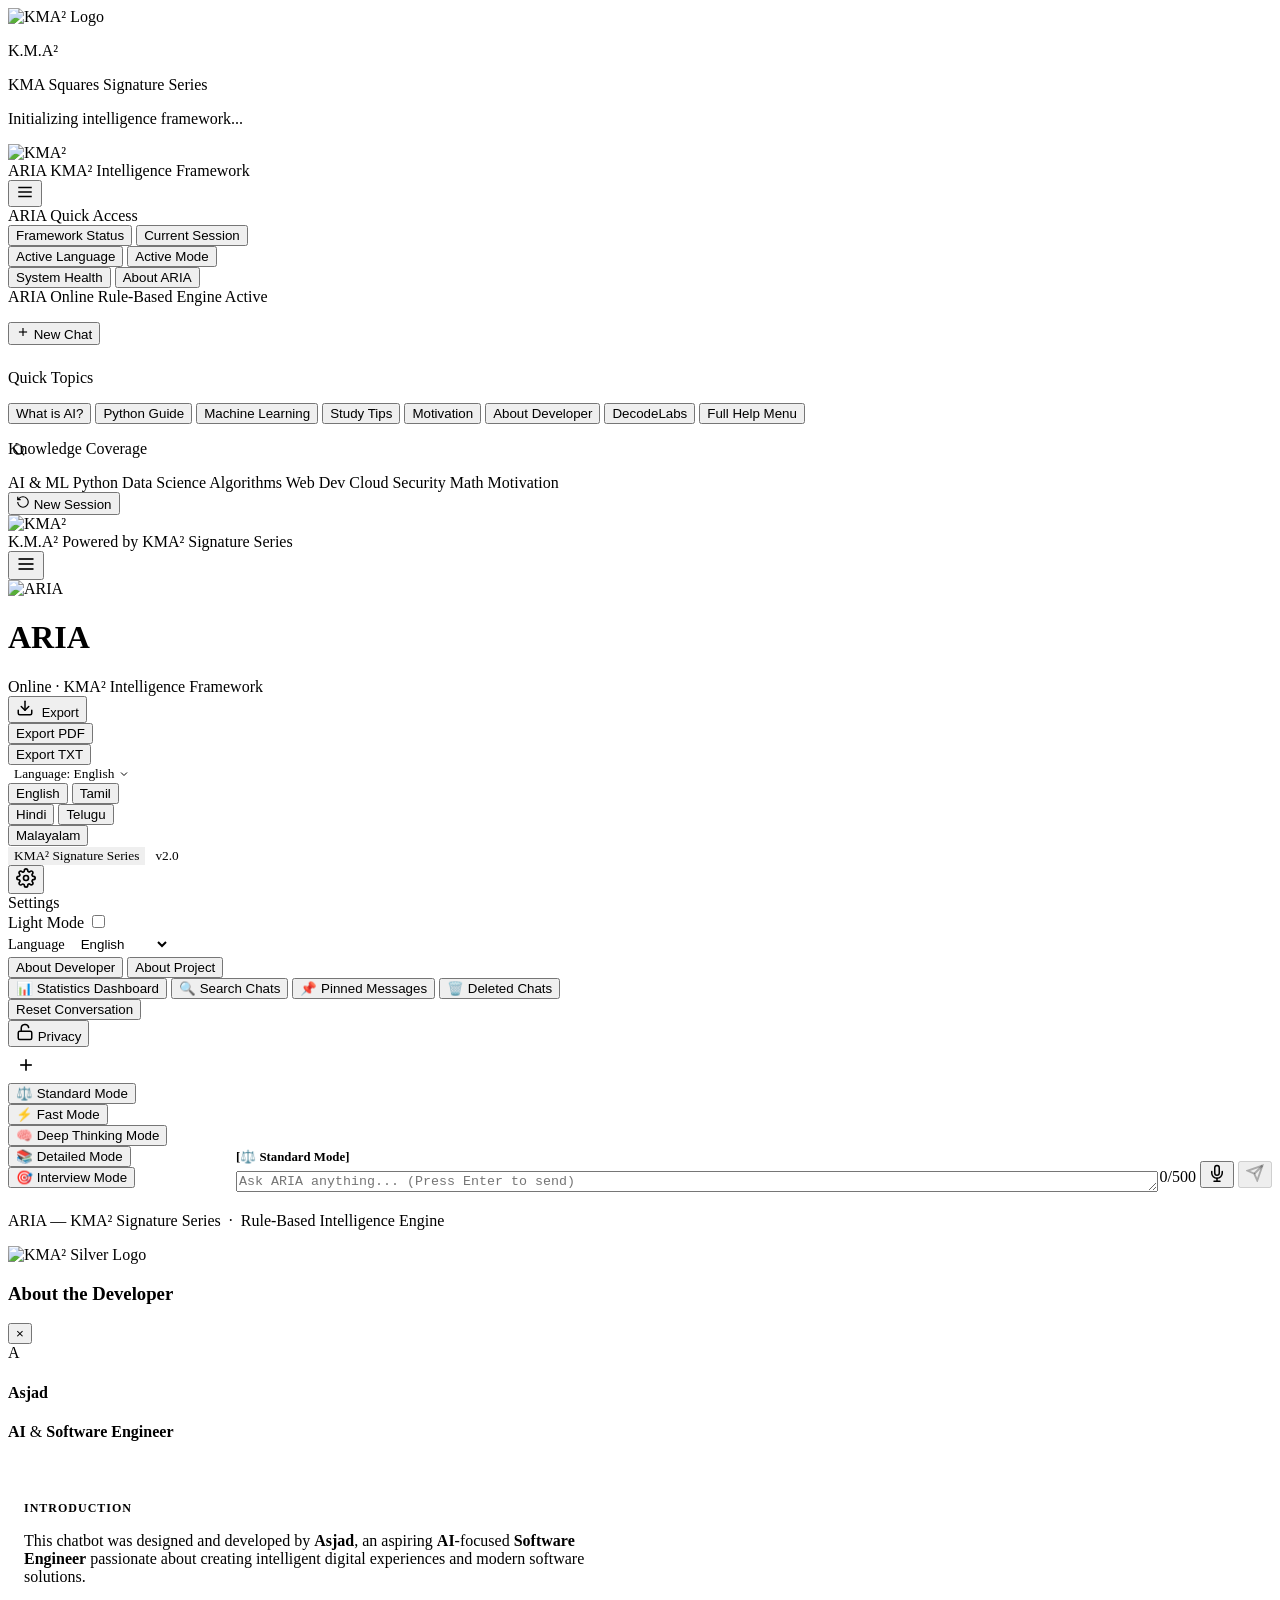
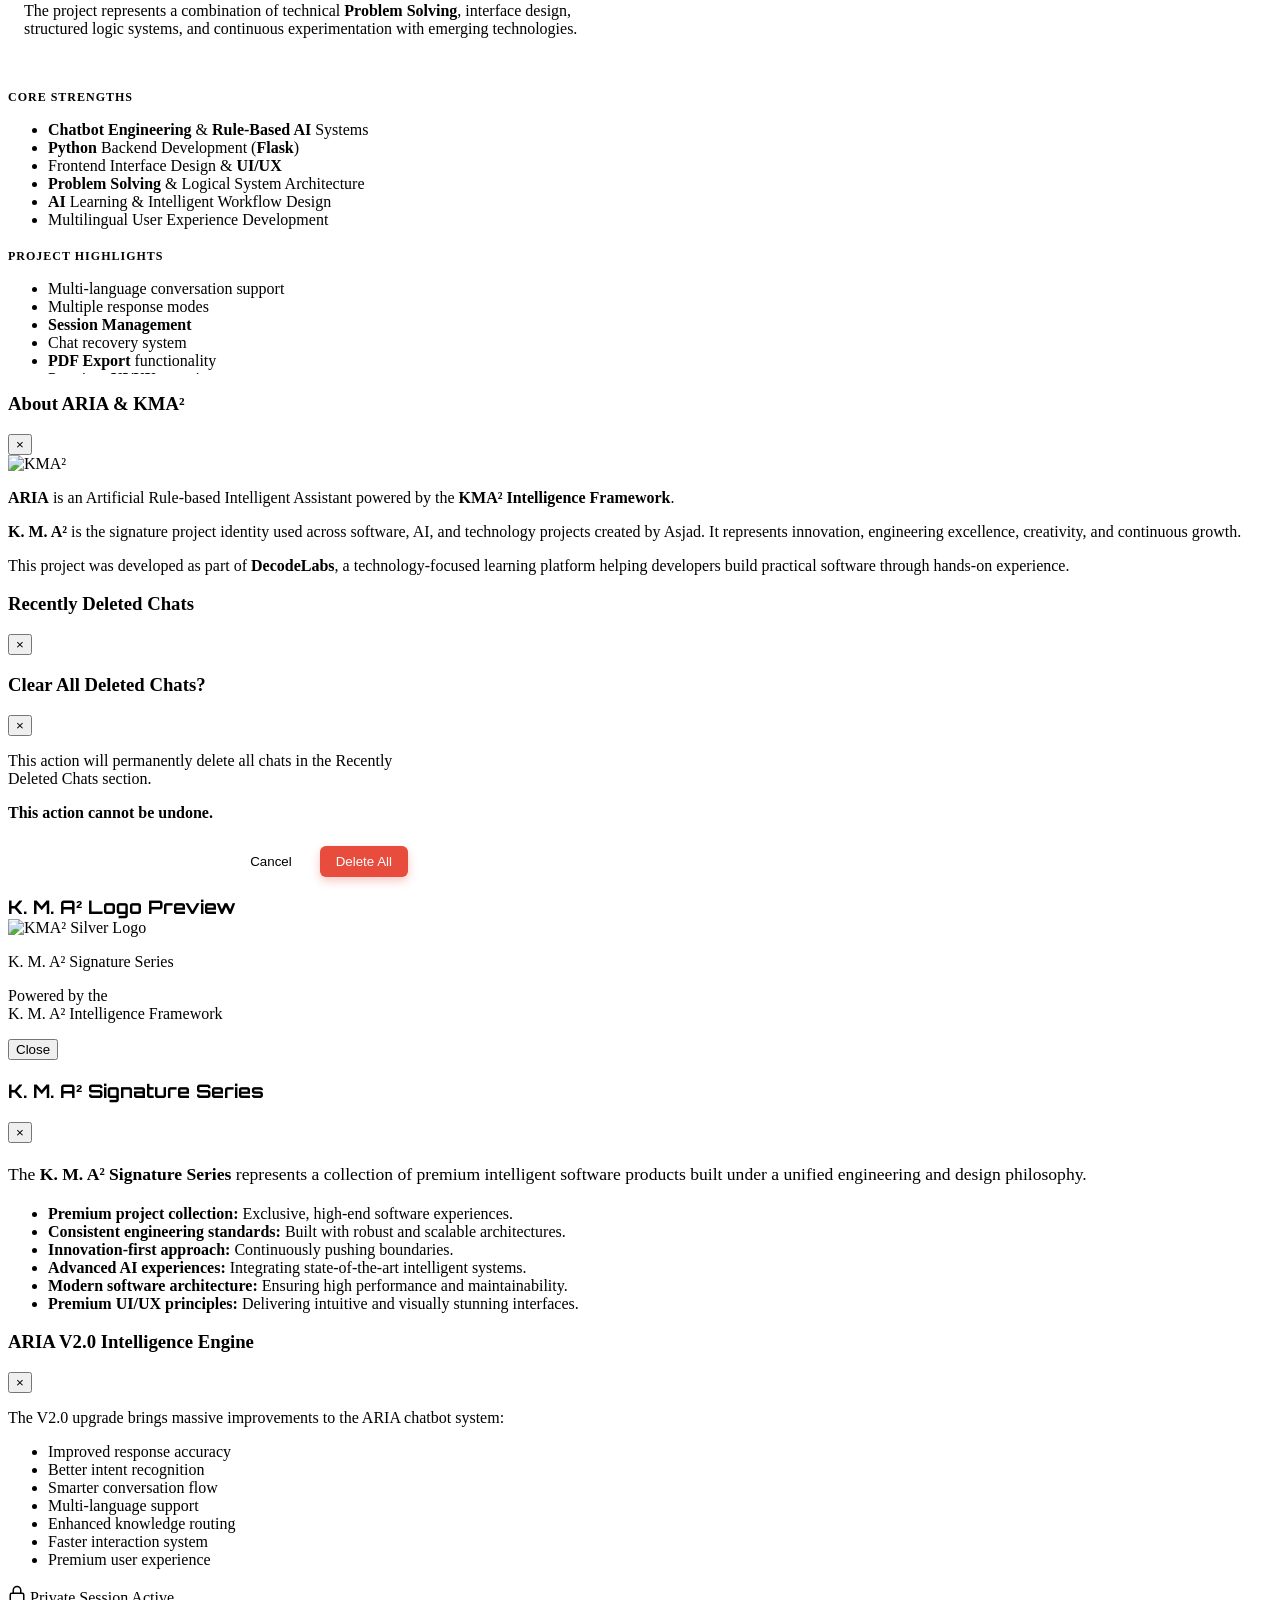
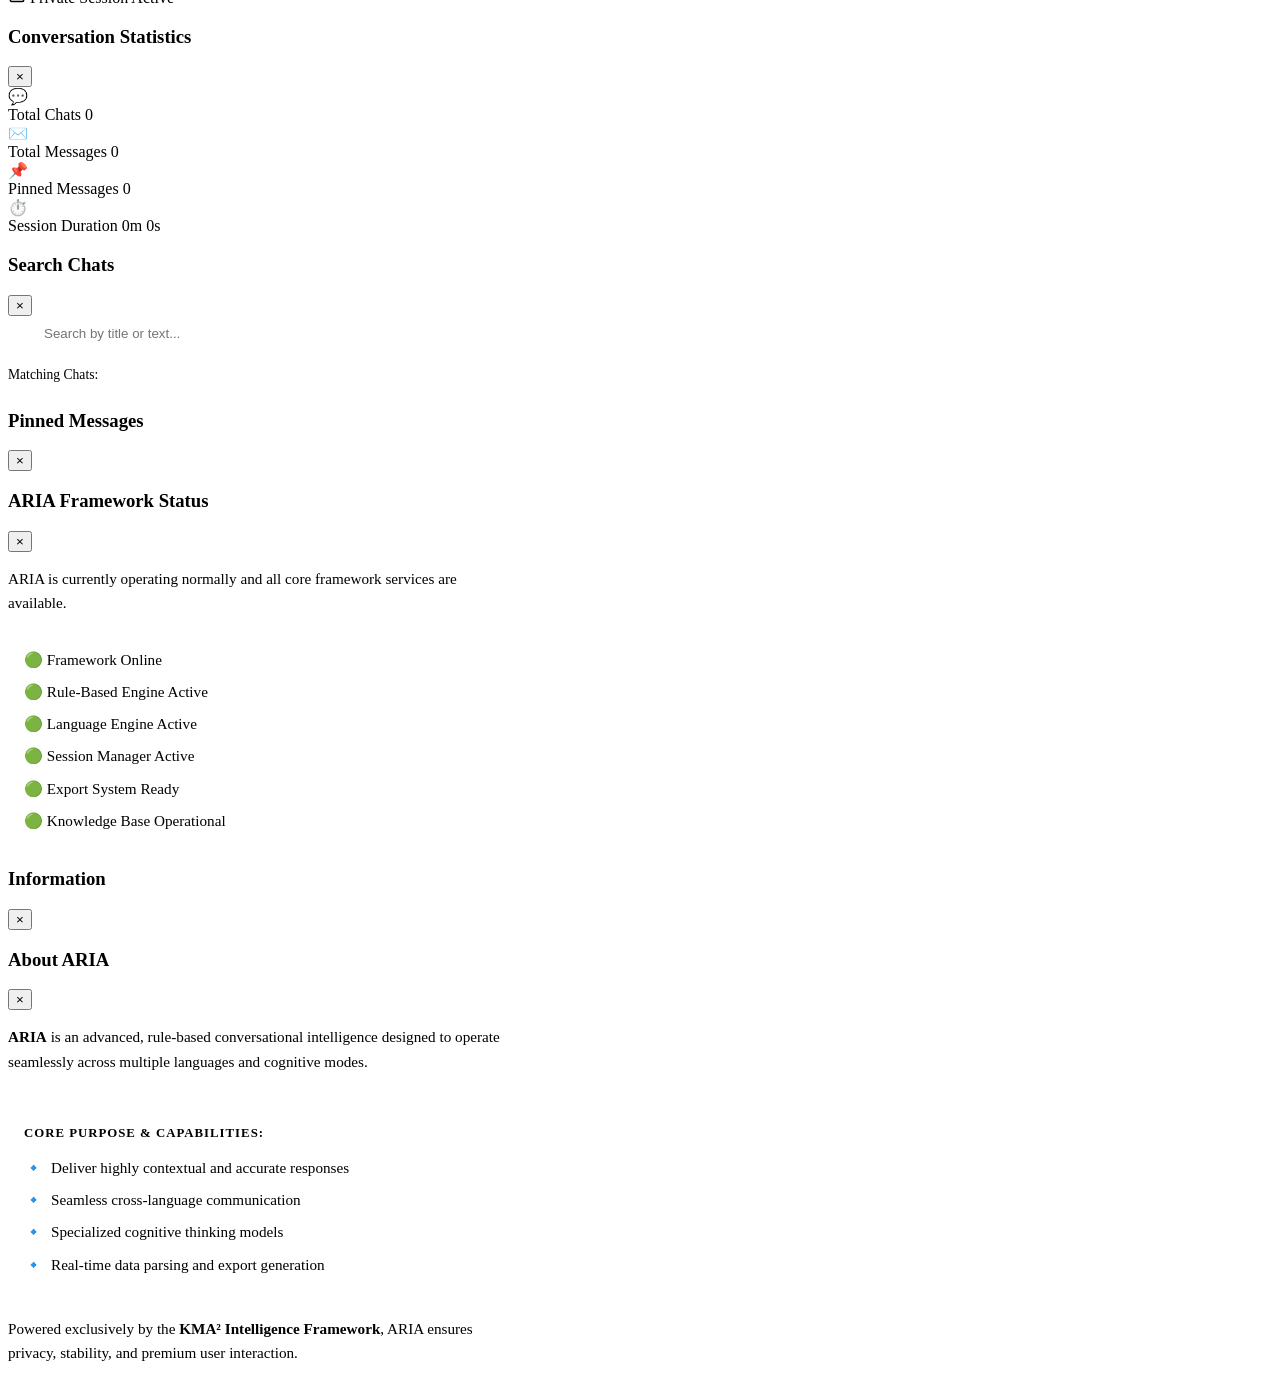
==== web/templates/index.html @ 72a6af34 "Final ARIA Chatbot Release - DecodeLabs Submission Version" ====
<!DOCTYPE html>
<html lang="en">
<head>
  <meta charset="UTF-8" />
  <meta name="viewport" content="width=device-width, initial-scale=1.0" />
  <title>ARIA — KMA² Intelligence Framework</title>
  <meta name="description" content="ARIA — Artificial Rule-based Intelligent Assistant powered by the KMA² Intelligence Framework. A premium AI chatbot for AI, programming, career guidance, and general knowledge." />
  <meta name="keywords" content="AI chatbot, KMA squared, rule-based AI, Python, artificial intelligence, career guidance" />
  <meta name="author" content="KMA² Signature Series" />

  <!-- Google Fonts -->
  <link rel="preconnect" href="https://fonts.googleapis.com" />
  <link rel="preconnect" href="https://fonts.gstatic.com" crossorigin />
  <link href="https://fonts.googleapis.com/css2?family=Inter:wght@300;400;500;600;700;800&family=JetBrains+Mono:wght@400;500&family=Orbitron:wght@400;600;700;900&display=swap" rel="stylesheet" />

  <!-- Favicon: KMA² Logo -->
  <link rel="icon" type="image/png" href="/static/images/kma2-logo.png" />

  <link rel="stylesheet" href="/static/css/style.css" />
</head>
<body>
  <!-- ═══════════════════════════════════════════════════════════
       LOADING SCREEN
  ════════════════════════════════════════════════════════════ -->
  <div class="loading-screen" id="loadingScreen">
    <div class="loading-content">
      <div class="loading-logo-wrap">
        <div class="loading-logo-glow"></div>
        <img src="/static/images/kma2-logo.png" alt="KMA² Logo" class="loading-logo" id="loadingLogo" />
      </div>
      <div class="loading-text-wrap">
        <p class="loading-brand">K.M.A²</p>
        <p class="loading-sub">KMA Squares Signature Series</p>
        <div class="loading-bar-track">
          <div class="loading-bar" id="loadingBar"></div>
        </div>
        <p class="loading-status" id="loadingStatus">Initializing intelligence framework...</p>
      </div>
    </div>
  </div>

  <!-- ═══════════════════════════════════════════════════════════
       SIDEBAR
  ════════════════════════════════════════════════════════════ -->
  <aside class="sidebar" id="sidebar">
    <div class="sidebar-header">
      <div class="logo-area">
        <div class="logo-icon-wrap">
          <img src="/static/images/kma2-logo.png" alt="KMA²" class="sidebar-logo-img" />
        </div>
        <div class="logo-text">
          <span class="logo-name">ARIA</span>
          <span class="logo-sub">KMA² Intelligence Framework</span>
        </div>
      </div>
      <button class="sidebar-toggle-btn" id="sidebarToggle" aria-label="Toggle sidebar">
        <svg width="18" height="18" viewBox="0 0 24 24" fill="none" stroke="currentColor" stroke-width="2">
          <line x1="3" y1="6" x2="21" y2="6"/>
          <line x1="3" y1="12" x2="21" y2="12"/>
          <line x1="3" y1="18" x2="21" y2="18"/>
        </svg>
      </button>
      
      <!-- Quick Access Menu -->
      <div class="settings-menu" id="quickAccessMenu" style="width: 250px; top: 60px; left: 16px; right: auto;">
        <div class="settings-header">ARIA Quick Access</div>
        <button class="setting-item action-btn" onclick="openModal('ariaOnlineModal'); document.getElementById('quickAccessMenu').classList.remove('open');">Framework Status</button>
        <button class="setting-item action-btn" onclick="showCurrentSession(); document.getElementById('quickAccessMenu').classList.remove('open');">Current Session</button>
        <button class="setting-item action-btn" onclick="showActiveLanguage(); document.getElementById('quickAccessMenu').classList.remove('open');">Active Language</button>
        <button class="setting-item action-btn" onclick="showActiveMode(); document.getElementById('quickAccessMenu').classList.remove('open');">Active Mode</button>
        <button class="setting-item action-btn" onclick="showSystemHealth(); document.getElementById('quickAccessMenu').classList.remove('open');">System Health</button>
        <button class="setting-item action-btn" onclick="openModal('aboutAriaModal'); document.getElementById('quickAccessMenu').classList.remove('open');">About ARIA</button>
      </div>
    </div>

    <div class="sidebar-content">
      <!-- Online Status -->
      <div class="aria-status-card" style="cursor: pointer;" onclick="openModal('ariaOnlineModal')">
        <div class="status-pulse-dot"></div>
        <div class="status-info">
          <span class="status-name">ARIA Online</span>
          <span class="status-desc">Rule-Based Engine Active</span>
        </div>
      </div>

      <!-- Chats Section -->
      <div class="sidebar-section" style="margin-bottom: 24px; margin-top: 16px;">
        <button class="new-chat-btn" id="newChatBtn">
          <svg width="14" height="14" viewBox="0 0 24 24" fill="none" stroke="currentColor" stroke-width="2">
            <line x1="12" y1="5" x2="12" y2="19"></line>
            <line x1="5" y1="12" x2="19" y2="12"></line>
          </svg>
          New Chat
        </button>

        <div class="chat-list-wrapper">
          <div class="chat-list" id="chatList">
            <!-- Recent chat items injected here -->
          </div>
        </div>
      </div>

      <!-- Quick topics -->
      <div class="sidebar-section">
        <p class="sidebar-section-title">Quick Topics</p>
        <button class="quick-btn" data-msg="What is artificial intelligence?">What is AI?</button>
        <button class="quick-btn" data-msg="Tell me about Python programming">Python Guide</button>
        <button class="quick-btn" data-msg="What is machine learning?">Machine Learning</button>
        <button class="quick-btn" data-msg="Give me study tips">Study Tips</button>
        <button class="quick-btn" data-msg="Motivate me!">Motivation</button>
        <button class="quick-btn" data-msg="Who developed you?">About Developer</button>
        <button class="quick-btn" data-msg="What is DecodeLabs?">DecodeLabs</button>
        <button class="quick-btn" data-msg="Help">Full Help Menu</button>
      </div>

      <!-- Knowledge coverage -->
      <div class="sidebar-section">
        <p class="sidebar-section-title">Knowledge Coverage</p>
        <div class="knowledge-tags">
          <span class="k-tag">AI & ML</span>
          <span class="k-tag">Python</span>
          <span class="k-tag">Data Science</span>
          <span class="k-tag">Algorithms</span>
          <span class="k-tag">Web Dev</span>
          <span class="k-tag">Cloud</span>
          <span class="k-tag">Security</span>
          <span class="k-tag">Math</span>
          <span class="k-tag">Motivation</span>
        </div>
      </div>
    </div>

    <div class="sidebar-footer">
      <button class="reset-btn" id="resetBtn">
        <svg width="14" height="14" viewBox="0 0 24 24" fill="none" stroke="currentColor" stroke-width="2">
          <path d="M3 12a9 9 0 1 0 9-9 9.75 9.75 0 0 0-6.74 2.74L3 8"/>
          <path d="M3 3v5h5"/>
        </svg>
        New Session
      </button>
      <div class="footer-brand">
        <img src="/static/images/kma2-logo.png" alt="KMA²" class="footer-logo-img" />
        <div class="footer-brand-text">
          <span class="footer-brand-name">K.M.A²</span>
          <span class="footer-brand-sub">Powered by KMA² Signature Series</span>
        </div>
      </div>
    </div>
  </aside>

  <!-- ═══════════════════════════════════════════════════════════
       MAIN CHAT AREA
  ════════════════════════════════════════════════════════════ -->
  <main class="chat-area" id="chatArea">

    <!-- Header -->
    <header class="chat-header">
      <div class="chat-header-left">
        <button class="mobile-menu-btn" id="mobileMenuBtn" aria-label="Open menu">
          <svg width="20" height="20" viewBox="0 0 24 24" fill="none" stroke="currentColor" stroke-width="2">
            <line x1="3" y1="6" x2="21" y2="6"/>
            <line x1="3" y1="12" x2="21" y2="12"/>
            <line x1="3" y1="18" x2="21" y2="18"/>
          </svg>
        </button>
        <div class="chat-bot-info">
          <div class="bot-avatar-wrap">
            <img src="/static/images/kma2-logo.png" alt="ARIA" class="bot-avatar-logo" />
            <div class="bot-online-ring"></div>
          </div>
          <div>
            <h1 class="chat-bot-name">ARIA</h1>
            <div class="status-indicator">
              <span class="status-dot"></span>
              <span class="status-text">Online · KMA² Intelligence Framework</span>
            </div>
          </div>
        </div>
      </div>
      <div class="chat-header-right">
        <!-- AI Response Mode Dropdown (Moved to input) -->
        <!-- Export Dropdown -->
        <div class="settings-wrapper">
          <button class="settings-btn" id="exportBtn" aria-label="Export" title="Export Conversation">
            <svg width="18" height="18" viewBox="0 0 24 24" fill="none" stroke="currentColor" stroke-width="2" stroke-linecap="round" stroke-linejoin="round">
              <path d="M21 15v4a2 2 0 0 1-2 2H5a2 2 0 0 1-2-2v-4"></path>
              <polyline points="7 10 12 15 17 10"></polyline>
              <line x1="12" y1="15" x2="12" y2="3"></line>
            </svg>
            <span style="font-size: 0.8rem; font-weight: 500; margin-left: 4px;">Export</span>
          </button>
          <div class="settings-menu" id="exportMenu" style="width: 150px;">
            <button class="setting-item action-btn" onclick="exportChat('pdf')">Export PDF</button>
            <button class="setting-item action-btn" onclick="exportChat('txt')">Export TXT</button>
          </div>
        </div>

        <!-- Language Dropdown -->
        <div class="settings-wrapper">
          <button class="badge badge-outline" id="languageIndicatorBtn" style="cursor: pointer; display: flex; align-items: center; gap: 4px; border: 1px solid var(--border-color); background: var(--bg-alt); color: var(--text-primary); font-family: inherit;">
            <span id="headerLanguageText">Language: English</span>
            <svg width="12" height="12" viewBox="0 0 24 24" fill="none" stroke="currentColor" stroke-width="2"><polyline points="6 9 12 15 18 9"></polyline></svg>
          </button>
          <div class="settings-menu" id="languageHeaderMenu" style="width: 160px;">
            <button class="setting-item action-btn" onclick="setLanguage('en')">English</button>
            <button class="setting-item action-btn" onclick="setLanguage('ta')">Tamil</button>
            <button class="setting-item action-btn" onclick="setLanguage('hi')">Hindi</button>
            <button class="setting-item action-btn" onclick="setLanguage('te')">Telugu</button>
            <button class="setting-item action-btn" onclick="setLanguage('ml')">Malayalam</button>
          </div>
        </div>

        <button class="badge badge-silver" id="kmaSeriesBtn" style="cursor: pointer; border: none; font-family: inherit;">KMA² Signature Series</button>
        <button class="badge badge-outline" id="v2Btn" style="cursor: pointer; border: 1px solid var(--border-color); background: transparent; color: var(--text-muted); font-family: inherit;">v2.0</button>

        <!-- Settings Dropdown -->
        <div class="settings-wrapper">
          <button class="settings-btn" id="settingsBtn" aria-label="Settings">
            <svg width="20" height="20" viewBox="0 0 24 24" fill="none" stroke="currentColor" stroke-width="2">
              <circle cx="12" cy="12" r="3"></circle>
              <path d="M19.4 15a1.65 1.65 0 0 0 .33 1.82l.06.06a2 2 0 0 1 0 2.83 2 2 0 0 1-2.83 0l-.06-.06a1.65 1.65 0 0 0-1.82-.33 1.65 1.65 0 0 0-1 1.51V21a2 2 0 0 1-2 2 2 2 0 0 1-2-2v-.09A1.65 1.65 0 0 0 9 19.4a1.65 1.65 0 0 0-1.82.33l-.06.06a2 2 0 0 1-2.83 0 2 2 0 0 1 0-2.83l.06-.06a1.65 1.65 0 0 0 .33-1.82 1.65 1.65 0 0 0-1.51-1H3a2 2 0 0 1-2-2 2 2 0 0 1 2-2h.09A1.65 1.65 0 0 0 4.6 9a1.65 1.65 0 0 0-.33-1.82l-.06-.06a2 2 0 0 1 0-2.83 2 2 0 0 1 2.83 0l.06.06a1.65 1.65 0 0 0 1.82.33H9a1.65 1.65 0 0 0 1-1.51V3a2 2 0 0 1 2-2 2 2 0 0 1 2 2v.09a1.65 1.65 0 0 0 1 1.51 1.65 1.65 0 0 0 1.82-.33l.06-.06a2 2 0 0 1 2.83 0 2 2 0 0 1 0 2.83l-.06.06a1.65 1.65 0 0 0-.33 1.82V9a1.65 1.65 0 0 0 1.51 1H21a2 2 0 0 1 2 2 2 2 0 0 1-2 2h-.09a1.65 1.65 0 0 0-1.51 1z"></path>
            </svg>
          </button>
          
          <div class="settings-menu" id="settingsMenu">
            <div class="settings-header">
              <span>Settings</span>
            </div>
            
            <div class="setting-item toggle-item">
              <span>Light Mode</span>
              <label class="switch">
                <input type="checkbox" id="themeToggle">
                <span class="slider round"></span>
              </label>
            </div>

            <div class="settings-divider"></div>

            <div class="setting-item">
              <span style="font-size: 0.9rem; font-weight: 500;">Language</span>
              <select id="languageSelect" class="settings-select" style="padding: 4px 8px; border-radius: 4px; background: var(--bg-alt); color: var(--text-primary); border: 1px solid var(--border-color);">
                <option value="en">English</option>
                <option value="ta">Tamil</option>
                <option value="hi">Hindi</option>
                <option value="te">Telugu</option>
                <option value="ml">Malayalam</option>
              </select>
            </div>

            <div class="settings-divider"></div>
            
            <button class="setting-item action-btn" id="aboutDevBtn">
              About Developer
            </button>
            <button class="setting-item action-btn" id="aboutProjBtn">
              About Project
            </button>
            
            <div class="settings-divider"></div>
            
            <button class="setting-item action-btn" id="openStatsBtn">
              📊 Statistics Dashboard
            </button>
            <button class="setting-item action-btn" id="settingsSearchBtn">
              🔍 Search Chats
            </button>
            <button class="setting-item action-btn" id="settingsPinnedBtn">
              📌 Pinned Messages
            </button>
            <button class="setting-item action-btn" id="recentlyDeletedBtn">
              🗑️ Deleted Chats
            </button>
            
            <div class="settings-divider"></div>

            <button class="setting-item action-btn text-danger" id="menuResetBtn">
              Reset Conversation
            </button>
          </div>
        </div>

        <!-- Privacy Mode Nav Button -->
        <button class="privacy-nav-btn" id="privacyNavBtn" aria-label="Toggle Privacy Mode" title="Toggle Privacy Mode">
          <svg class="privacy-icon-unlocked" width="18" height="18" viewBox="0 0 24 24" fill="none" stroke="currentColor" stroke-width="2" stroke-linecap="round" stroke-linejoin="round">
            <rect x="3" y="11" width="18" height="11" rx="2" ry="2"></rect>
            <path d="M7 11V7a5 5 0 0 1 9.9-1"></path>
          </svg>
          <svg class="privacy-icon-locked" width="18" height="18" viewBox="0 0 24 24" fill="none" stroke="currentColor" stroke-width="2" stroke-linecap="round" stroke-linejoin="round" style="display:none;">
            <rect x="3" y="11" width="18" height="11" rx="2" ry="2"></rect>
            <path d="M7 11V7a5 5 0 0 1 10 0v4"></path>
          </svg>
          <span class="privacy-nav-label">Privacy</span>
        </button>

      </div>
    </header>

    <!-- Private Session Active Banner -->
    <div class="private-session-banner" id="privateSessionBanner" style="display:none;">
      <svg width="14" height="14" viewBox="0 0 24 24" fill="none" stroke="currentColor" stroke-width="2"><rect x="3" y="11" width="18" height="11" rx="2" ry="2"></rect><path d="M7 11V7a5 5 0 0 1 10 0v4"></path></svg>
      <span>Private Session Active</span>
    </div>

    <!-- Messages Container -->
    <div class="messages-container" id="messagesContainer" role="log" aria-live="polite" aria-label="Chat messages">
    </div>

    <!-- Typing indicator (Premium AI Visual) -->
    <div class="typing-indicator" id="typingIndicator" style="display:none;" aria-label="ARIA is thinking">
      <div class="ai-processing-visual">
        <svg class="aria-robot-svg" viewBox="0 0 100 100" width="50" height="50">
          <defs>
            <!-- Processing Glow -->
            <radialGradient id="robotGlow" cx="50%" cy="50%" r="50%">
              <stop offset="0%" stop-color="var(--btn-bg)" stop-opacity="0.4"/>
              <stop offset="100%" stop-color="var(--btn-bg)" stop-opacity="0"/>
            </radialGradient>
            <!-- Bulb Glow -->
            <radialGradient id="bulbGlow" cx="50%" cy="50%" r="50%">
              <stop offset="0%" stop-color="#ffd700" stop-opacity="0.8"/>
              <stop offset="100%" stop-color="#ffd700" stop-opacity="0"/>
            </radialGradient>
            <filter id="svgGlow">
              <feGaussianBlur stdDeviation="2" result="blur"/>
              <feMerge>
                <feMergeNode in="blur"/>
                <feMergeNode in="SourceGraphic"/>
              </feMerge>
            </filter>
          </defs>
          
          <!-- Background processing glow -->
          <circle cx="50" cy="60" r="30" fill="url(#robotGlow)" class="robot-bg-glow" />

          <!-- Idea Light Bulb (Hidden initially) -->
          <g class="robot-idea-bulb" opacity="0">
            <circle cx="50" cy="20" r="15" fill="url(#bulbGlow)" />
            <path d="M47 15 C 47 10, 53 10, 53 15 C 53 20, 50 22, 50 26" fill="none" stroke="#fff" stroke-width="2" stroke-linecap="round"/>
            <path d="M47 28 H 53 M48 30 H 52 M49 32 H 51" stroke="#fff" stroke-width="1.5" stroke-linecap="round"/>
            <!-- Sparks -->
            <line x1="50" y1="5" x2="50" y2="2" stroke="#ffd700" stroke-width="2" class="bulb-spark"/>
            <line x1="38" y1="12" x2="35" y2="9" stroke="#ffd700" stroke-width="2" class="bulb-spark"/>
            <line x1="62" y1="12" x2="65" y2="9" stroke="#ffd700" stroke-width="2" class="bulb-spark"/>
          </g>

          <!-- Robot Head Group -->
          <g class="robot-head-group">
            <!-- Head Base -->
            <rect x="35" y="40" width="30" height="24" rx="4" fill="transparent" stroke="var(--text-primary)" stroke-width="2" />
            <!-- Antenna -->
            <line x1="50" y1="40" x2="50" y2="35" stroke="var(--text-primary)" stroke-width="2"/>
            <circle cx="50" cy="33" r="2" fill="var(--btn-bg)" class="antenna-dot" />
            <!-- Face Screen -->
            <rect x="38" y="44" width="24" height="12" rx="2" fill="var(--bg-alt)" stroke="var(--border-color)" stroke-width="1" />
            <!-- Eyes -->
            <g class="robot-eyes">
              <circle cx="44" cy="50" r="2" fill="var(--btn-bg)" class="robot-eye" filter="url(#svgGlow)"/>
              <circle cx="56" cy="50" r="2" fill="var(--btn-bg)" class="robot-eye" filter="url(#svgGlow)"/>
            </g>
          </g>

          <!-- Robot Body -->
          <path d="M30 80 C 30 70, 70 70, 70 80" fill="none" stroke="var(--text-primary)" stroke-width="2"/>
          <line x1="40" y1="80" x2="40" y2="85" stroke="var(--text-primary)" stroke-width="2"/>
          <line x1="60" y1="80" x2="60" y2="85" stroke="var(--text-primary)" stroke-width="2"/>

          <!-- Robot Thinking Arm (Finger on head) -->
          <g class="robot-thinking-arm">
            <path d="M25 80 C 15 70, 20 55, 33 50" fill="none" stroke="var(--text-muted)" stroke-width="2" stroke-linecap="round"/>
            <circle cx="33" cy="50" r="2" fill="var(--text-primary)"/>
          </g>
        </svg>
</div>
      <div class="thinking-text" id="thinkingText">Analyzing Request...</div>
    </div>

    <!-- Input Area -->
    <div class="input-area">
      <div class="input-wrapper" style="display:flex; align-items:flex-end; gap:8px;">
        
        <div style="position:relative; flex-shrink: 0; margin-bottom: 8px;">
          <button id="modePlusBtn" class="action-btn" aria-label="Select AI Mode" title="Select AI Mode" style="border-radius: 50%; width: 36px; height: 36px; display: flex; align-items: center; justify-content: center; background: var(--bg-alt); border: 1px solid var(--border-color); color: var(--text-primary); cursor: pointer;">
            <svg width="20" height="20" viewBox="0 0 24 24" fill="none" stroke="currentColor" stroke-width="2"><line x1="12" y1="5" x2="12" y2="19"></line><line x1="5" y1="12" x2="19" y2="12"></line></svg>
          </button>
          <div class="settings-menu" id="modePlusMenu" style="width: 220px; bottom: 45px; left: 0; right: auto; top: auto;">
            <button class="setting-item action-btn" onclick="setResponseMode('normal')" style="justify-content: flex-start; gap: 8px;"><span>⚖️</span> Standard Mode</button>
            <button class="setting-item action-btn" onclick="setResponseMode('fast')" style="justify-content: flex-start; gap: 8px;"><span>⚡</span> Fast Mode</button>
            <button class="setting-item action-btn" onclick="setResponseMode('deep_thinking')" style="justify-content: flex-start; gap: 8px;"><span>🧠</span> Deep Thinking Mode</button>
            <button class="setting-item action-btn" onclick="setResponseMode('detailed')" style="justify-content: flex-start; gap: 8px;"><span>📚</span> Detailed Mode</button>
            <button class="setting-item action-btn" onclick="setResponseMode('interview')" style="justify-content: flex-start; gap: 8px;"><span>🎯</span> Interview Mode</button>
          </div>
        </div>

        <div style="flex-grow:1; position:relative;">
          <div id="activeModeDisplay" style="font-size: 0.8rem; font-weight: 600; color: var(--text-silver); margin-bottom: 6px;">[⚖️ Standard Mode]</div>
          <textarea
            id="messageInput"
            class="message-input"
            placeholder="Ask ARIA anything... (Press Enter to send)"
            rows="1"
            maxlength="500"
            aria-label="Message input"
            autocomplete="off"
            spellcheck="true"
            style="width: 100%;"
          ></textarea>
        </div>

        <div class="input-controls" style="flex-shrink:0; margin-bottom:8px;">
          <span class="char-count" id="charCount">0/500</span>
          <!-- Voice Input Button -->
          <button class="mic-btn" id="micBtn" aria-label="Voice input" title="Voice Input" type="button">
            <svg class="mic-icon-default" width="18" height="18" viewBox="0 0 24 24" fill="none" stroke="currentColor" stroke-width="2" stroke-linecap="round" stroke-linejoin="round">
              <path d="M12 2a3 3 0 0 1 3 3v7a3 3 0 0 1-6 0V5a3 3 0 0 1 3-3z"/>
              <path d="M19 10v2a7 7 0 0 1-14 0v-2"/>
              <line x1="12" y1="19" x2="12" y2="23"/>
              <line x1="8" y1="23" x2="16" y2="23"/>
            </svg>
            <svg class="mic-icon-active" width="18" height="18" viewBox="0 0 24 24" fill="currentColor" stroke="currentColor" stroke-width="1" stroke-linecap="round" stroke-linejoin="round" style="display:none;">
              <path d="M12 2a3 3 0 0 1 3 3v7a3 3 0 0 1-6 0V5a3 3 0 0 1 3-3z"/>
              <path d="M19 10v2a7 7 0 0 1-14 0v-2" fill="none"/>
              <line x1="12" y1="19" x2="12" y2="23"/>
              <line x1="8" y1="23" x2="16" y2="23"/>
            </svg>
          </button>
          <button class="send-btn" id="sendBtn" aria-label="Send message" disabled>
            <svg width="18" height="18" viewBox="0 0 24 24" fill="none" stroke="currentColor" stroke-width="2.5">
              <line x1="22" y1="2" x2="11" y2="13"/>
              <polygon points="22 2 15 22 11 13 2 9 22 2"/>
            </svg>
          </button>
        </div>
      </div>
      <p class="input-hint">ARIA — KMA² Signature Series &nbsp;·&nbsp; Rule-Based Intelligence Engine</p>
    </div>

  </main>

  <!-- Overlay for mobile -->
  <div class="sidebar-overlay" id="sidebarOverlay"></div>

  <!-- ═══════════════════════════════════════════════════════════
       MODALS
  ════════════════════════════════════════════════════════════ -->
  <!-- Premium Dev Intro Overlay -->
  <div id="devIntroOverlay" class="dev-intro-overlay">
    <div class="dev-intro-logo-wrap">
      <img src="/static/images/kma2-logo.png" alt="KMA² Silver Logo" class="dev-intro-logo" />
    </div>
  </div>

  <div class="modal-overlay" id="modalOverlay">
    
    <!-- About Developer Modal -->
    <div class="custom-modal" id="devModal" style="max-width: 600px;">
      <div class="modal-header">
        <h3 class="modal-title">About the Developer</h3>
        <button class="modal-close" data-close="devModal">×</button>
      </div>
      <div class="modal-body" style="max-height: 70vh; overflow-y: auto;">
        <div class="dev-profile" style="margin-bottom: 24px;">
          <div class="dev-avatar">A</div>
          <h4><strong>Asjad</strong></h4>
          <p class="dev-subtitle" style="color: var(--accent-gold);"><strong>AI</strong> & <strong>Software Engineer</strong></p>
        </div>
        
        <div style="background: rgba(255,255,255,0.02); padding: 16px; border-radius: 8px; margin-bottom: 20px; border-left: 3px solid var(--accent-silver);">
          <h5 style="color: var(--text-silver); text-transform: uppercase; font-size: 0.75rem; letter-spacing: 1px; margin-bottom: 8px;">Introduction</h5>
          <p>This chatbot was designed and developed by <strong>Asjad</strong>, an aspiring <strong>AI</strong>-focused <strong>Software Engineer</strong> passionate about creating intelligent digital experiences and modern software solutions.</p>
          <p>The project represents a combination of technical <strong>Problem Solving</strong>, interface design, structured logic systems, and continuous experimentation with emerging technologies.</p>
        </div>

        <div style="margin-bottom: 20px;">
          <h5 style="color: var(--text-silver); text-transform: uppercase; font-size: 0.75rem; letter-spacing: 1px; margin-bottom: 12px;">Core Strengths</h5>
          <ul class="modal-list dev-premium-list">
            <li><strong>Chatbot Engineering</strong> & <strong>Rule-Based AI</strong> Systems</li>
            <li><strong>Python</strong> Backend Development (<strong>Flask</strong>)</li>
            <li>Frontend Interface Design & <strong>UI/UX</strong></li>
            <li><strong>Problem Solving</strong> & Logical System Architecture</li>
            <li><strong>AI</strong> Learning & Intelligent Workflow Design</li>
            <li>Multilingual User Experience Development</li>
          </ul>
        </div>

        <div style="margin-bottom: 20px;">
          <h5 style="color: var(--text-silver); text-transform: uppercase; font-size: 0.75rem; letter-spacing: 1px; margin-bottom: 12px;">Project Highlights</h5>
          <ul class="modal-list dev-premium-list">
            <li>Multi-language conversation support</li>
            <li>Multiple response modes</li>
            <li><strong>Session Management</strong></li>
            <li>Chat recovery system</li>
            <li><strong>PDF Export</strong> functionality</li>
            <li>Premium <strong>UI/UX</strong> experience</li>
            <li>Dynamic framework monitoring</li>
            <li>Custom <strong>AI</strong> interaction system</li>
          </ul>
        </div>

        <div style="margin-bottom: 20px; background: rgba(255,255,255,0.02); padding: 16px; border-radius: 8px; border-left: 3px solid var(--accent-gold);">
          <h5 style="color: var(--text-silver); text-transform: uppercase; font-size: 0.75rem; letter-spacing: 1px; margin-bottom: 8px;">Development Philosophy</h5>
          <p>Focused on building software that is clean, practical, user-friendly, and continuously improving through experimentation and learning.</p>
        </div>

        <div style="text-align: center; margin-top: 24px;">
          <h5 style="color: var(--text-silver); text-transform: uppercase; font-size: 0.75rem; letter-spacing: 1px; margin-bottom: 8px;"><strong>Future Vision</strong></h5>
          <p style="font-style: italic; color: var(--text-muted); font-size: 0.85rem;">To create intelligent systems that combine usability, creativity, and modern <strong>AI</strong>-driven experiences while continuously expanding technical expertise.</p>
        </div>
      </div>
    </div>

    <!-- About Project Modal -->
    <div class="custom-modal" id="projModal">
      <div class="modal-header">
        <h3 class="modal-title">About ARIA & KMA²</h3>
        <button class="modal-close" data-close="projModal">×</button>
      </div>
      <div class="modal-body">
        <div class="proj-logo-wrap">
          <img src="/static/images/kma2-logo.png" alt="KMA²" />
        </div>
        <p><strong>ARIA</strong> is an Artificial Rule-based Intelligent Assistant powered by the <strong>KMA² Intelligence Framework</strong>.</p>
        <p><strong>K. M. A²</strong> is the signature project identity used across software, AI, and technology projects created by Asjad. It represents innovation, engineering excellence, creativity, and continuous growth.</p>
        <div class="settings-divider" style="margin:16px 0;"></div>
        <p>This project was developed as part of <strong>DecodeLabs</strong>, a technology-focused learning platform helping developers build practical software through hands-on experience.</p>
      </div>
    </div>

    <!-- Recently Deleted Chats Modal -->
    <div class="custom-modal" id="deletedChatsModal" style="max-width: 600px;">
      <div class="modal-header">
        <h3 class="modal-title">Recently Deleted Chats</h3>
        <div>
          <button id="clearAllDeletedBtn" style="display:none; background: #e74c3c; color: #fff; border: none; padding: 6px 12px; border-radius: 4px; cursor: pointer; font-size: 0.85rem; margin-right: 12px; font-weight: 500; transition: background 0.2s;">Clear All</button>
          <button class="modal-close" data-close="deletedChatsModal">×</button>
        </div>
      </div>
      <div class="modal-body">
        <div id="deletedChatsContainer" class="deleted-chats-container">
          <!-- Dynamic deleted chats injected here -->
        </div>
      </div>
    </div>

    <!-- Clear All Deleted Confirmation Modal -->
    <div class="custom-modal" id="clearAllConfirmModal" style="max-width: 400px; z-index: 10001;">
      <div class="modal-header">
        <h3 class="modal-title text-danger">Clear All Deleted Chats?</h3>
        <button class="modal-close" data-close="clearAllConfirmModal">×</button>
      </div>
      <div class="modal-body">
        <p>This action will permanently delete all chats in the Recently Deleted Chats section.</p>
        <p class="text-danger" style="font-weight: 600; margin-top: 8px;">This action cannot be undone.</p>
        <div style="display: flex; justify-content: flex-end; gap: 12px; margin-top: 24px;">
          <button style="padding: 8px 16px; border-radius: 6px; background: var(--bg-alt); color: var(--text-primary); border: 1px solid var(--border-color); cursor: pointer; font-weight: 500;" data-close="clearAllConfirmModal">Cancel</button>
          <button id="confirmClearAllBtn" style="padding: 8px 16px; border-radius: 6px; background: #e74c3c; color: #fff; border: none; cursor: pointer; font-weight: 500; box-shadow: 0 4px 10px rgba(231,76,60,0.3);">Delete All</button>
        </div>
      </div>
    </div>

    <!-- Logo Preview Modal -->
    <div class="custom-modal logo-preview-modal" id="logoPreviewModal">
      <div class="modal-body text-center">
        <div class="preview-header">
          <h3 class="modal-title" style="margin-bottom: 0; color: var(--text-silver); font-family: 'Orbitron', sans-serif;">K. M. A² Logo Preview</h3>
        </div>
        <div class="logo-preview-wrap">
          <img src="/static/images/kma2-logo.png" alt="KMA² Silver Logo" class="large-preview-logo" />
        </div>
        <p class="preview-brand">K. M. A² Signature Series</p>
        <p class="preview-sub">Powered by the<br>K. M. A² Intelligence Framework</p>
        <button class="preview-close-btn" data-close="logoPreviewModal">Close</button>
      </div>
    </div>

    <!-- KMA² Signature Series Modal -->
    <div class="custom-modal" id="kmaModal">
      <div class="modal-header">
        <h3 class="modal-title" style="color: var(--text-silver); font-family: 'Orbitron', sans-serif;">K. M. A² Signature Series</h3>
        <button class="modal-close" data-close="kmaModal">×</button>
      </div>
      <div class="modal-body">
        <p style="font-size: 1.1rem; line-height: 1.6; margin-bottom: 16px;">
          The <strong>K. M. A² Signature Series</strong> represents a collection of premium intelligent software products built under a unified engineering and design philosophy.
        </p>
        <ul class="modal-list" style="margin-bottom: 16px;">
          <li><strong>Premium project collection:</strong> Exclusive, high-end software experiences.</li>
          <li><strong>Consistent engineering standards:</strong> Built with robust and scalable architectures.</li>
          <li><strong>Innovation-first approach:</strong> Continuously pushing boundaries.</li>
          <li><strong>Advanced AI experiences:</strong> Integrating state-of-the-art intelligent systems.</li>
          <li><strong>Modern software architecture:</strong> Ensuring high performance and maintainability.</li>
          <li><strong>Premium UI/UX principles:</strong> Delivering intuitive and visually stunning interfaces.</li>
        </ul>
      </div>
    </div>

    <!-- V2.0 Modal -->
    <div class="custom-modal" id="v2Modal">
      <div class="modal-header">
        <h3 class="modal-title">ARIA V2.0 Intelligence Engine</h3>
        <button class="modal-close" data-close="v2Modal">×</button>
      </div>
      <div class="modal-body">
        <p style="margin-bottom: 16px;">The V2.0 upgrade brings massive improvements to the ARIA chatbot system:</p>
        <ul class="modal-list">
          <li>Improved response accuracy</li>
          <li>Better intent recognition</li>
          <li>Smarter conversation flow</li>
          <li>Multi-language support</li>
          <li>Enhanced knowledge routing</li>
          <li>Faster interaction system</li>
          <li>Premium user experience</li>
        </ul>
      </div>
    </div>

    <!-- Privacy Notification Toast -->
    <div id="privacyToast" class="privacy-toast">
      <svg width="18" height="18" viewBox="0 0 24 24" fill="none" stroke="currentColor" stroke-width="2"><rect x="3" y="11" width="18" height="11" rx="2" ry="2"></rect><path d="M7 11V7a5 5 0 0 1 10 0v4"></path></svg>
      <span>Private Session Active</span>
    </div>

  <!-- ═══════════════════════════════════════════════════════════
       STATISTICS MODAL
  ════════════════════════════════════════════════════════════ -->
  <div class="custom-modal" id="statsModal">
    <div class="modal-header">
      <h3 class="modal-title">Conversation Statistics</h3>
      <button class="modal-close" data-close="statsModal">×</button>
    </div>
    <div class="modal-body stats-dashboard-grid" style="margin-top: 0;">
      <div class="dash-card">
        <div class="dash-icon" style="color: var(--text-silver);">💬</div>
        <div class="dash-info">
          <span class="dash-label">Total Chats</span>
          <span class="dash-value" id="dashChats">0</span>
        </div>
      </div>
      <div class="dash-card">
        <div class="dash-icon" style="color: var(--btn-bg);">✉️</div>
        <div class="dash-info">
          <span class="dash-label">Total Messages</span>
          <span class="dash-value" id="dashMessages">0</span>
        </div>
      </div>
      <div class="dash-card">
        <div class="dash-icon" style="color: #4CAF50;">📌</div>
        <div class="dash-info">
          <span class="dash-label">Pinned Messages</span>
          <span class="dash-value" id="dashPinned">0</span>
        </div>
      </div>
      <div class="dash-card">
        <div class="dash-icon" style="color: #f39c12;">⏱️</div>
        <div class="dash-info">
          <span class="dash-label">Session Duration</span>
          <span class="dash-value" id="dashDuration">0m 0s</span>
        </div>
      </div>
    </div>
  </div>

  <!-- ═══════════════════════════════════════════════════════════
       SEARCH MODAL
  ════════════════════════════════════════════════════════════ -->
  <div class="custom-modal" id="searchModal">
    <div class="modal-header">
      <h3 class="modal-title">Search Chats</h3>
      <button class="modal-close" data-close="searchModal">×</button>
    </div>
    <div class="modal-body">
      <div class="chat-search-wrap" style="margin-bottom: 16px;">
        <svg width="14" height="14" viewBox="0 0 24 24" fill="none" stroke="currentColor" stroke-width="2" class="search-icon" style="position: absolute; left: 12px; top: 50%; transform: translateY(-50%);">
          <circle cx="11" cy="11" r="8"></circle>
          <line x1="21" y1="21" x2="16.65" y2="16.65"></line>
        </svg>
        <input type="text" id="chatSearchInput" class="chat-search-input" placeholder="Search by title or text..." autocomplete="off" style="width: 100%; padding: 10px 12px 10px 36px; border-radius: 6px; border: 1px solid var(--border-color); background: var(--bg-alt); color: var(--text-primary);">
      </div>
      <p style="font-size: 0.85rem; color: var(--text-muted); margin-bottom: 8px;">Matching Chats:</p>
      <div id="searchResultsList" style="max-height: 250px; overflow-y: auto; display: flex; flex-direction: column; gap: 8px;">
        <!-- Search results injected here -->
      </div>
    </div>
  </div>

  <!-- ═══════════════════════════════════════════════════════════
       PINNED MESSAGES MODAL
  ════════════════════════════════════════════════════════════ -->
  <div class="custom-modal" id="pinnedMessagesModal" style="max-width: 600px;">
    <div class="modal-header">
      <h3 class="modal-title">Pinned Messages</h3>
      <button class="modal-close" data-close="pinnedMessagesModal">×</button>
    </div>
    <div class="modal-body" style="max-height: 400px; overflow-y: auto;">
      <div id="pinnedMessagesList" style="display: flex; flex-direction: column; gap: 12px;">
        <!-- Pinned messages injected here -->
      </div>
    </div>
  </div>

  <div class="custom-modal" id="ariaOnlineModal" style="max-width: 500px;">
    <div class="modal-header">
      <h3 class="modal-title">ARIA Framework Status</h3>
      <button class="modal-close" data-close="ariaOnlineModal">×</button>
    </div>
    <div class="modal-body" style="color: var(--text-primary); font-size: 0.95rem; line-height: 1.6;">
      <p style="margin-bottom: 16px;">ARIA is currently operating normally and all core framework services are available.</p>
      <div style="background: var(--bg-surface); padding: 16px; border-radius: 8px; border: 1px solid var(--border-color); margin-bottom: 16px;">
        <ul style="list-style: none; padding: 0; margin: 0;">
          <li style="margin-bottom: 8px; display: flex; align-items: center; gap: 8px;">🟢 Framework Online</li>
          <li style="margin-bottom: 8px; display: flex; align-items: center; gap: 8px;">🟢 Rule-Based Engine Active</li>
          <li style="margin-bottom: 8px; display: flex; align-items: center; gap: 8px;">🟢 Language Engine Active</li>
          <li style="margin-bottom: 8px; display: flex; align-items: center; gap: 8px;">🟢 Session Manager Active</li>
          <li style="margin-bottom: 8px; display: flex; align-items: center; gap: 8px;">🟢 Export System Ready</li>
          <li style="display: flex; align-items: center; gap: 8px;">🟢 Knowledge Base Operational</li>
        </ul>
      </div>
    </div>
  </div>

  <div class="custom-modal" id="quickAccessInfoModal" style="max-width: 400px;">
    <div class="modal-header">
      <h3 class="modal-title" id="qaModalTitle">Information</h3>
      <button class="modal-close" data-close="quickAccessInfoModal">×</button>
    </div>
    <div class="modal-body" id="qaModalBody" style="color: var(--text-primary); font-size: 0.95rem; line-height: 1.6;">
    </div>
  </div>

  <div class="custom-modal" id="aboutAriaModal" style="max-width: 500px;">
    <div class="modal-header">
      <h3 class="modal-title">About ARIA</h3>
      <button class="modal-close" data-close="aboutAriaModal">×</button>
    </div>
    <div class="modal-body" style="color: var(--text-primary); font-size: 0.95rem; line-height: 1.6;">
      <p style="margin-bottom: 16px;"><strong>ARIA</strong> is an advanced, rule-based conversational intelligence designed to operate seamlessly across multiple languages and cognitive modes.</p>
      <div style="background: var(--bg-surface); padding: 16px; border-radius: 8px; border: 1px solid var(--border-color); margin-bottom: 16px;">
        <h4 style="color: var(--accent-gold); font-size: 0.8rem; text-transform: uppercase; letter-spacing: 1px; margin-bottom: 12px; font-weight: 600;">Core Purpose & Capabilities:</h4>
        <ul style="list-style: none; padding: 0; margin: 0;">
          <li style="margin-bottom: 8px; display: flex; align-items: center; gap: 8px;"><span>🔹</span> Deliver highly contextual and accurate responses</li>
          <li style="margin-bottom: 8px; display: flex; align-items: center; gap: 8px;"><span>🔹</span> Seamless cross-language communication</li>
          <li style="margin-bottom: 8px; display: flex; align-items: center; gap: 8px;"><span>🔹</span> Specialized cognitive thinking models</li>
          <li style="margin-bottom: 8px; display: flex; align-items: center; gap: 8px;"><span>🔹</span> Real-time data parsing and export generation</li>
        </ul>
      </div>
      <p style="margin-bottom: 0;">Powered exclusively by the <strong>KMA² Intelligence Framework</strong>, ARIA ensures privacy, stability, and premium user interaction.</p>
    </div>
  </div>

  </div> <!-- End of modalOverlay -->

  <script src="/static/js/chat.js"></script>
</body>
</html>
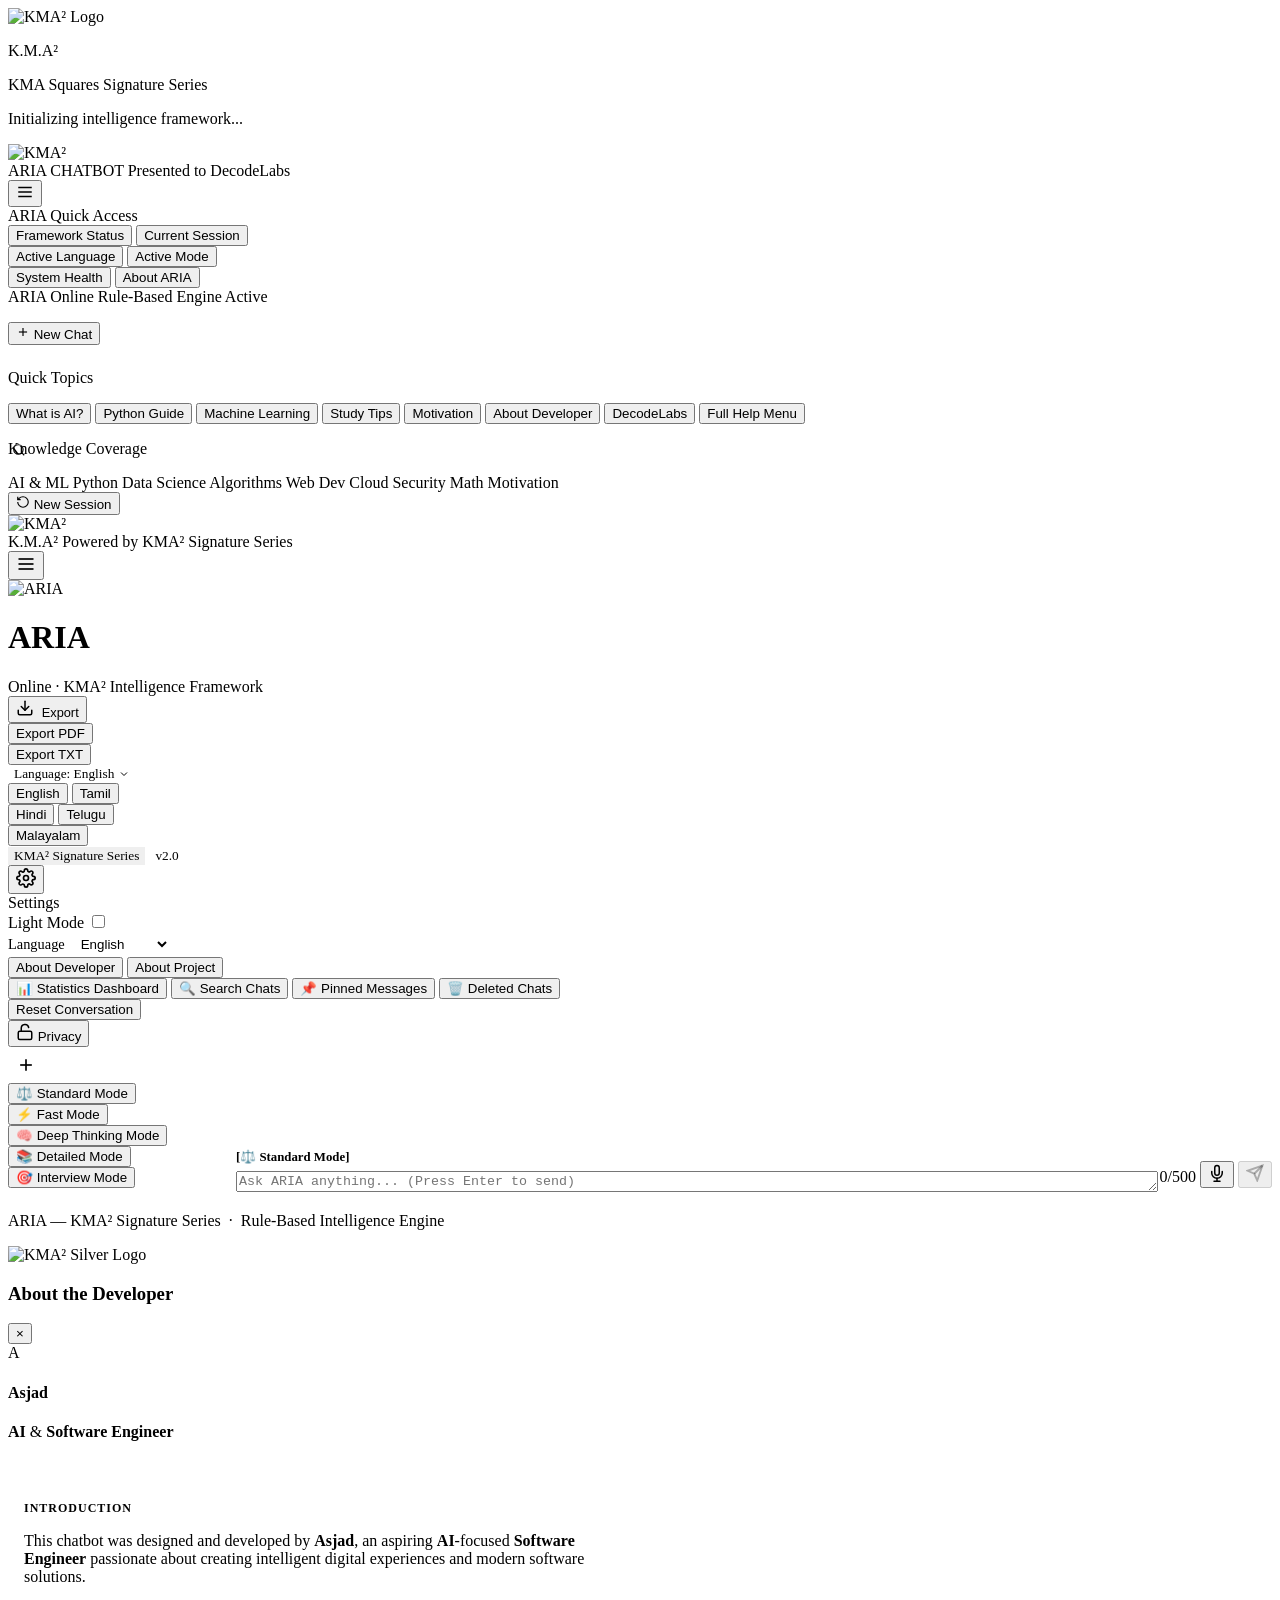
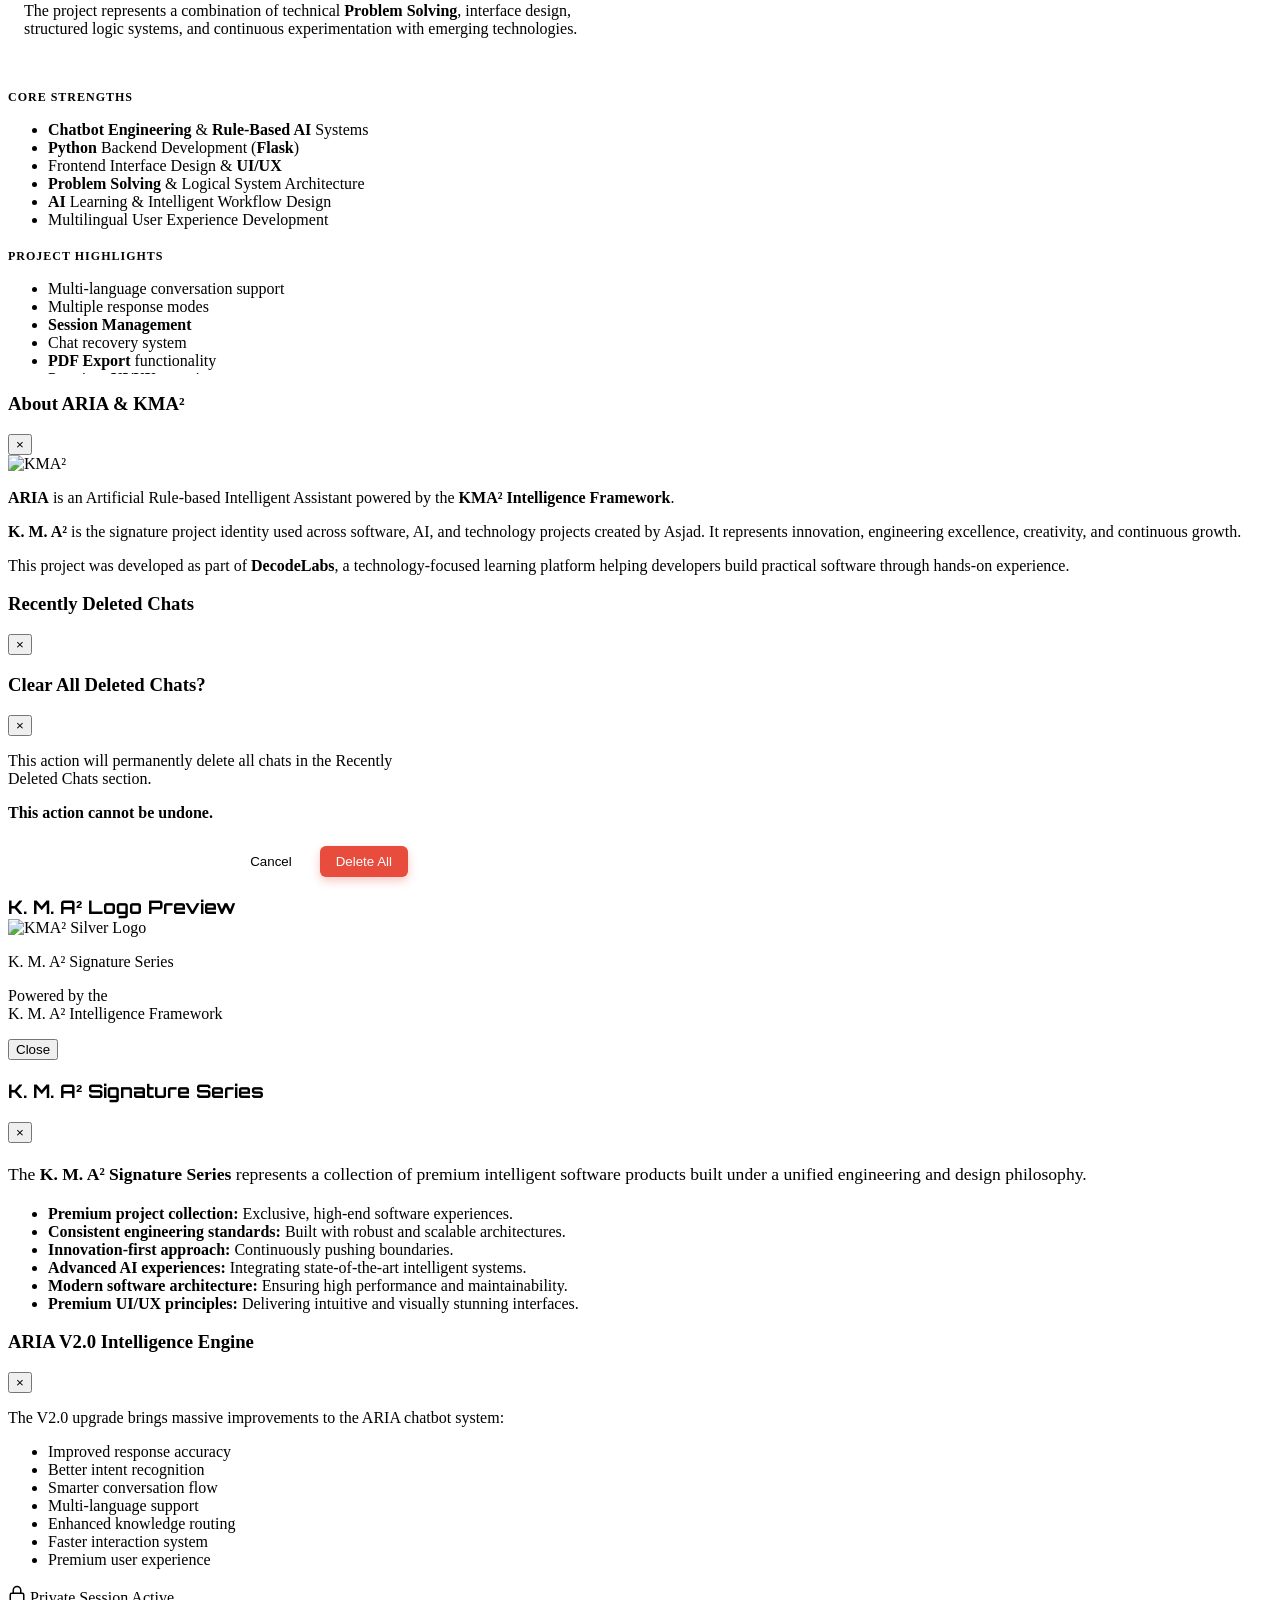
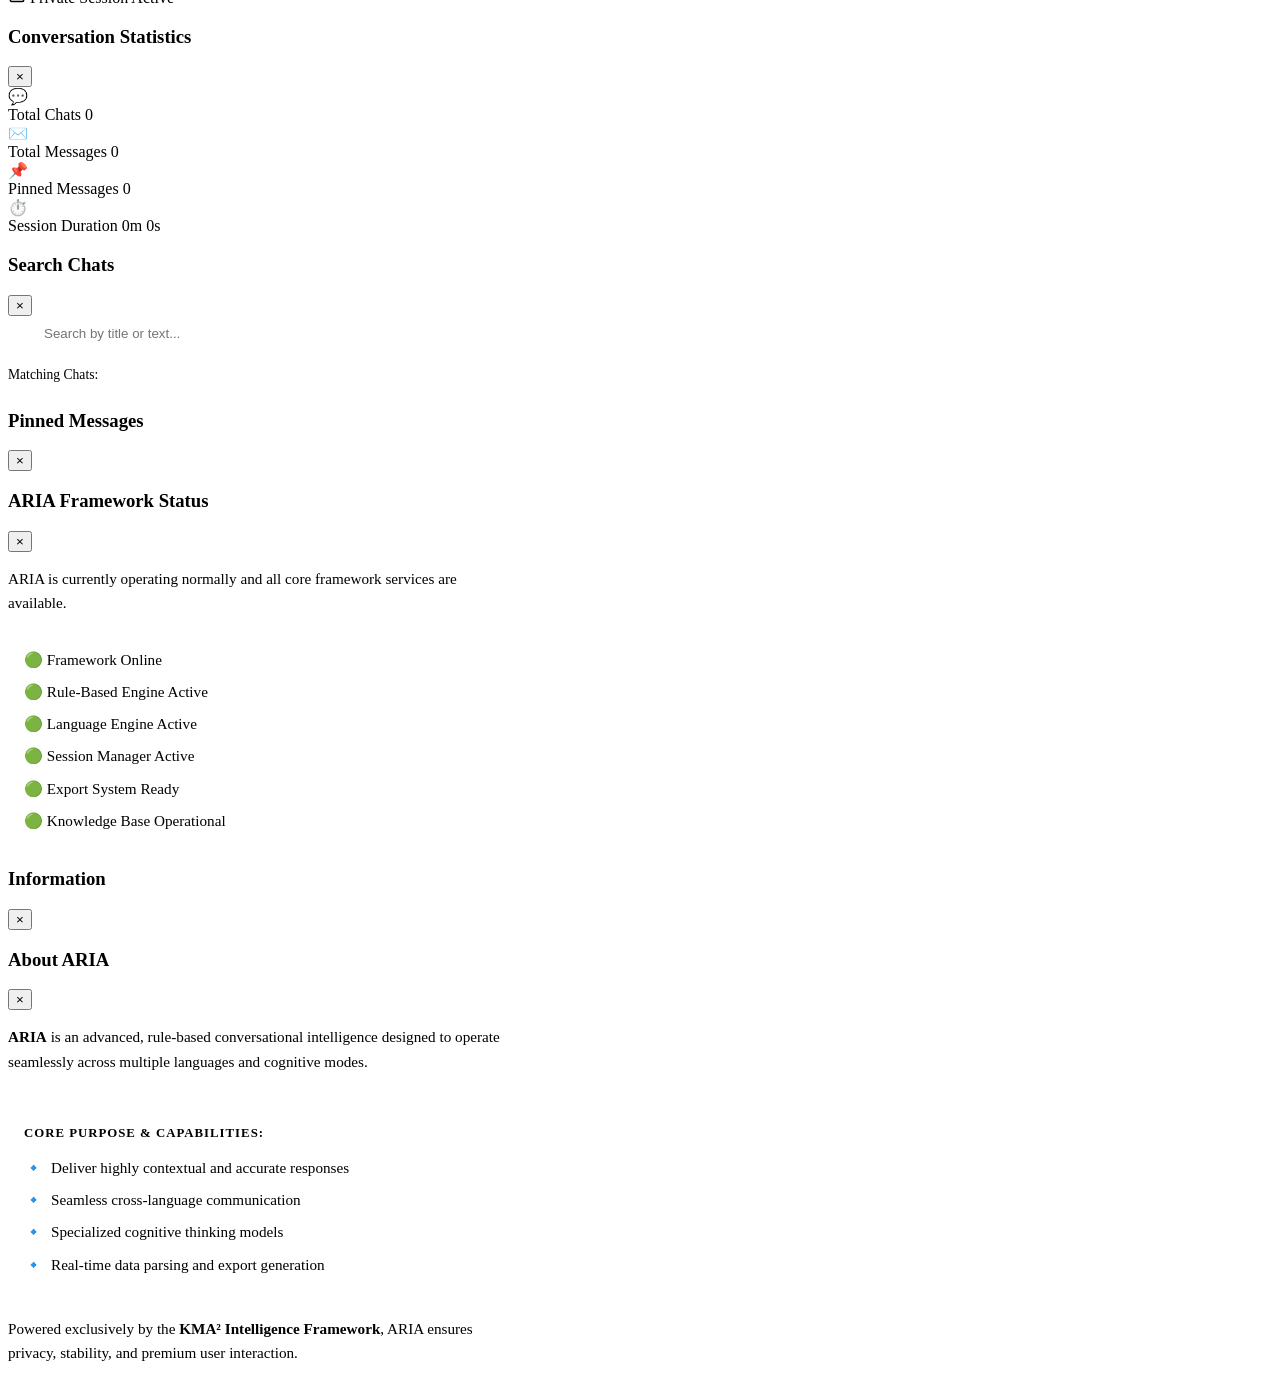
==== commit 16dddeab: "Update UI text for DecodeLabs and fix time query bug" ====
--- a/web/templates/index.html
+++ b/web/templates/index.html
@@ -49,8 +49,8 @@
           <img src="/static/images/kma2-logo.png" alt="KMA²" class="sidebar-logo-img" />
         </div>
         <div class="logo-text">
-          <span class="logo-name">ARIA</span>
-          <span class="logo-sub">KMA² Intelligence Framework</span>
+          <span class="logo-name">ARIA CHATBOT</span>
+          <span class="logo-sub">Presented to DecodeLabs</span>
         </div>
       </div>
       <button class="sidebar-toggle-btn" id="sidebarToggle" aria-label="Toggle sidebar">
